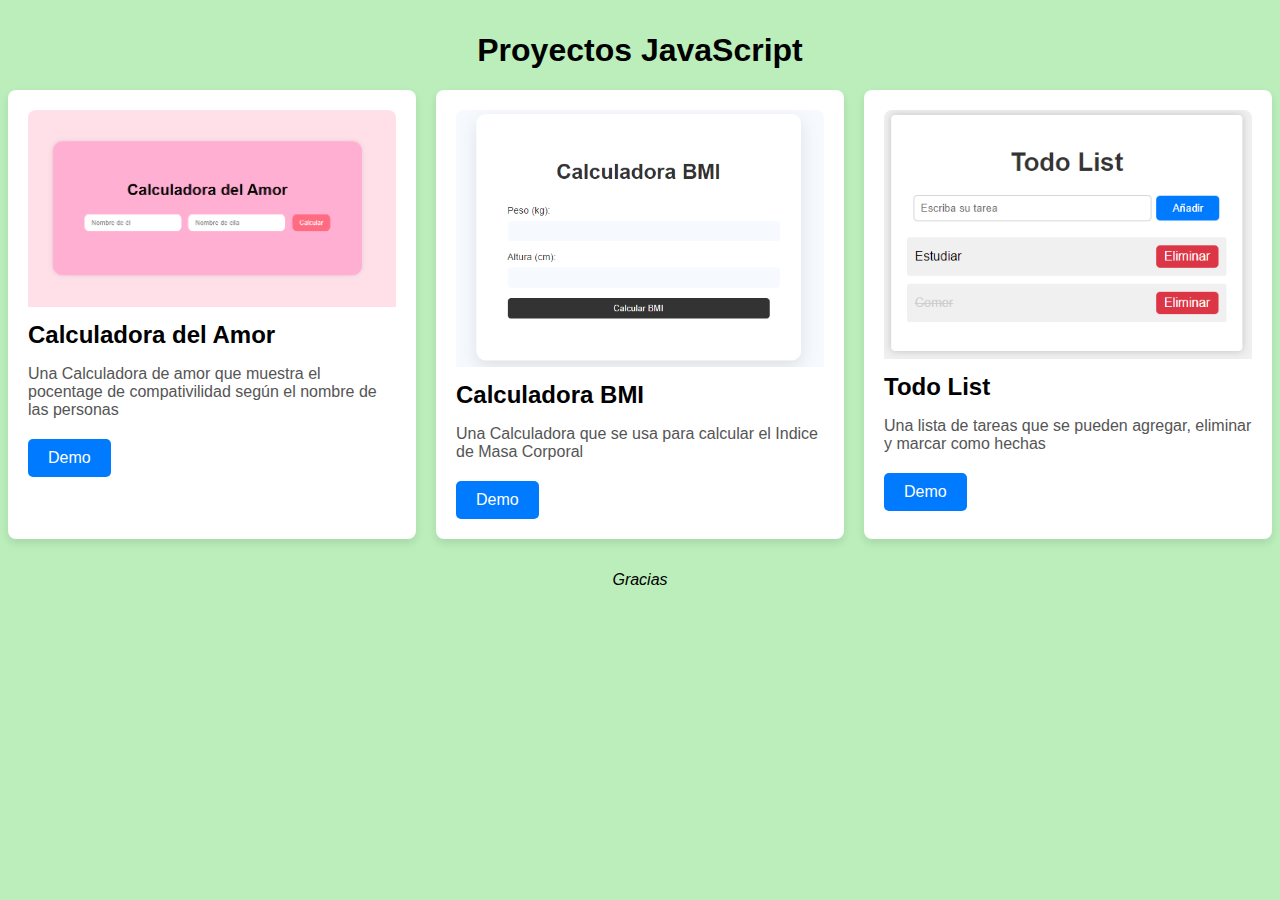
==== index.html @ 15b75ae2 "Agregar proyecto Todo List" ====
<!DOCTYPE html>
<html lang="es">
  <head>
    <meta charset="UTF-8" />
    <meta name="viewport" content="width=device-width, initial-scale=1.0" />
    <title>Proyectos JavaScript</title>
    <link rel="stylesheet" href="style.css" />
  </head>
  <body>
    <main>
      <h1 class="titulo">Proyectos JavaScript</h1>
      <section class="proyectos">
        <article class="tarjeta">
          <img src="assets/01.png" alt="Imagen proyecto" />
          <h2>Calculadora del Amor</h2>
          <p>
            Una Calculadora de amor que muestra el pocentage de compativilidad
            según el nombre de las personas
          </p>
          <a href="01-CalculadoraDelAmor/index.html" class="boton">Demo</a>
        </article>
        <article class="tarjeta">
          <img src="assets/02.png" alt="Imagen proyecto" />
          <h2>Calculadora BMI</h2>
          <p>
            Una Calculadora que se usa para calcular el Indice de Masa Corporal
          </p>
          <a href="02-CalculadoraBMI/index.html" class="boton">Demo</a>
        </article>
        <article class="tarjeta">
          <img src="assets/03.png" alt="Imagen proyecto" />
          <h2>Todo List</h2>
          <p>
            Una lista de tareas que se pueden agregar, eliminar y marcar como
            hechas
          </p>
          <a href="03-TodoList/index.html" class="boton">Demo</a>
        </article>
      </section>
    </main>
    <footer>Gracias</footer>
  </body>
</html>
---- style.css ----
body {
    background-color: rgb(187, 238, 187);
    color: rgb(0, 0, 0);
    font-family: 'Roboto', sans-serif;
}

.titulo {
    text-align: center;
    font-size: 2em;
    margin-top: 1em;
}

.proyectos {
    display: flex;
    flex-wrap: wrap;
    gap: 20px;
}
  
.tarjeta {
    flex: 1 1 300px;
    background-color: #fff;
    border-radius: 8px;
    box-shadow: 0 4px 8px rgba(0, 0, 0, 0.1);
    padding: 20px;
}
  
.tarjeta img {
    width: 100%;
    border-radius: 8px 8px 0 0;
}
  
.tarjeta h2 {
    font-size: 24px;
    margin: 10px 0;
}
  
.tarjeta p {
    font-size: 16px;
    color: #555;
    margin-bottom: 20px;
}
  
.tarjeta .boton {
    display: inline-block;
    background-color: #007bff;
    color: #fff;
    padding: 10px 20px;
    border-radius: 5px;
    text-decoration: none;
}
  
.tarjeta .boton:hover {
    background-color: #0056b3;
}
  

footer {
    text-align: center;
    margin-top: 2em;
    font-style: italic;
}
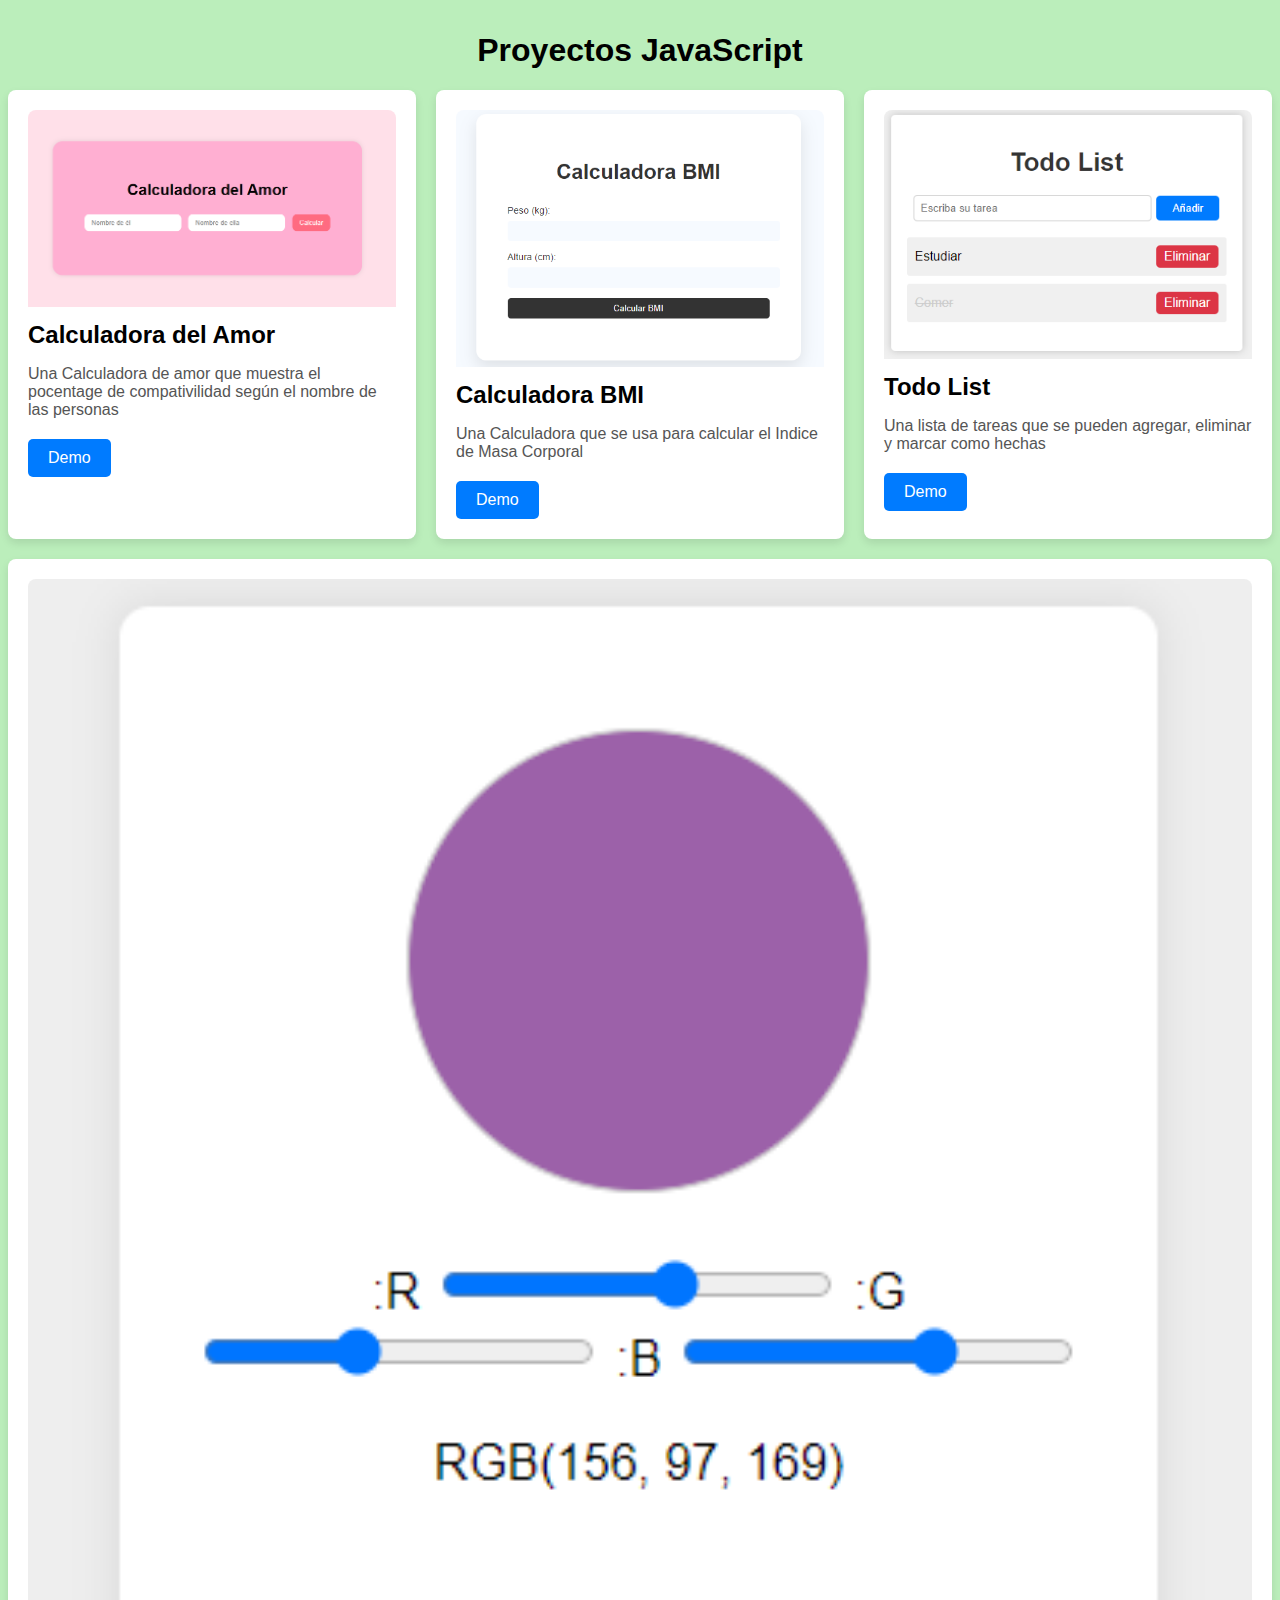
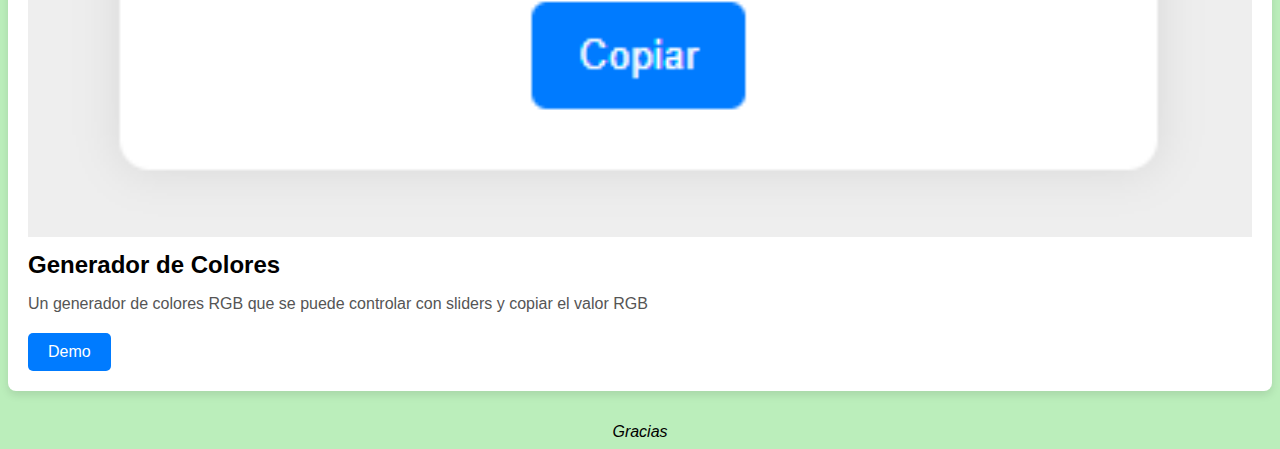
==== commit 37e513c9: "Agrego proyecto generador de colores RGB" ====
--- a/index.html
+++ b/index.html
@@ -36,6 +36,15 @@
           </p>
           <a href="03-TodoList/index.html" class="boton">Demo</a>
         </article>
+        <article class="tarjeta">
+          <img src="assets/04.png" alt="Imagen proyecto" />
+          <h2>Generador de Colores</h2>
+          <p>
+            Un generador de colores RGB que se puede controlar con sliders y
+            copiar el valor RGB
+          </p>
+          <a href="04-GeneradorColores/index.html" class="boton">Demo</a>
+        </article>
       </section>
     </main>
     <footer>Gracias</footer>
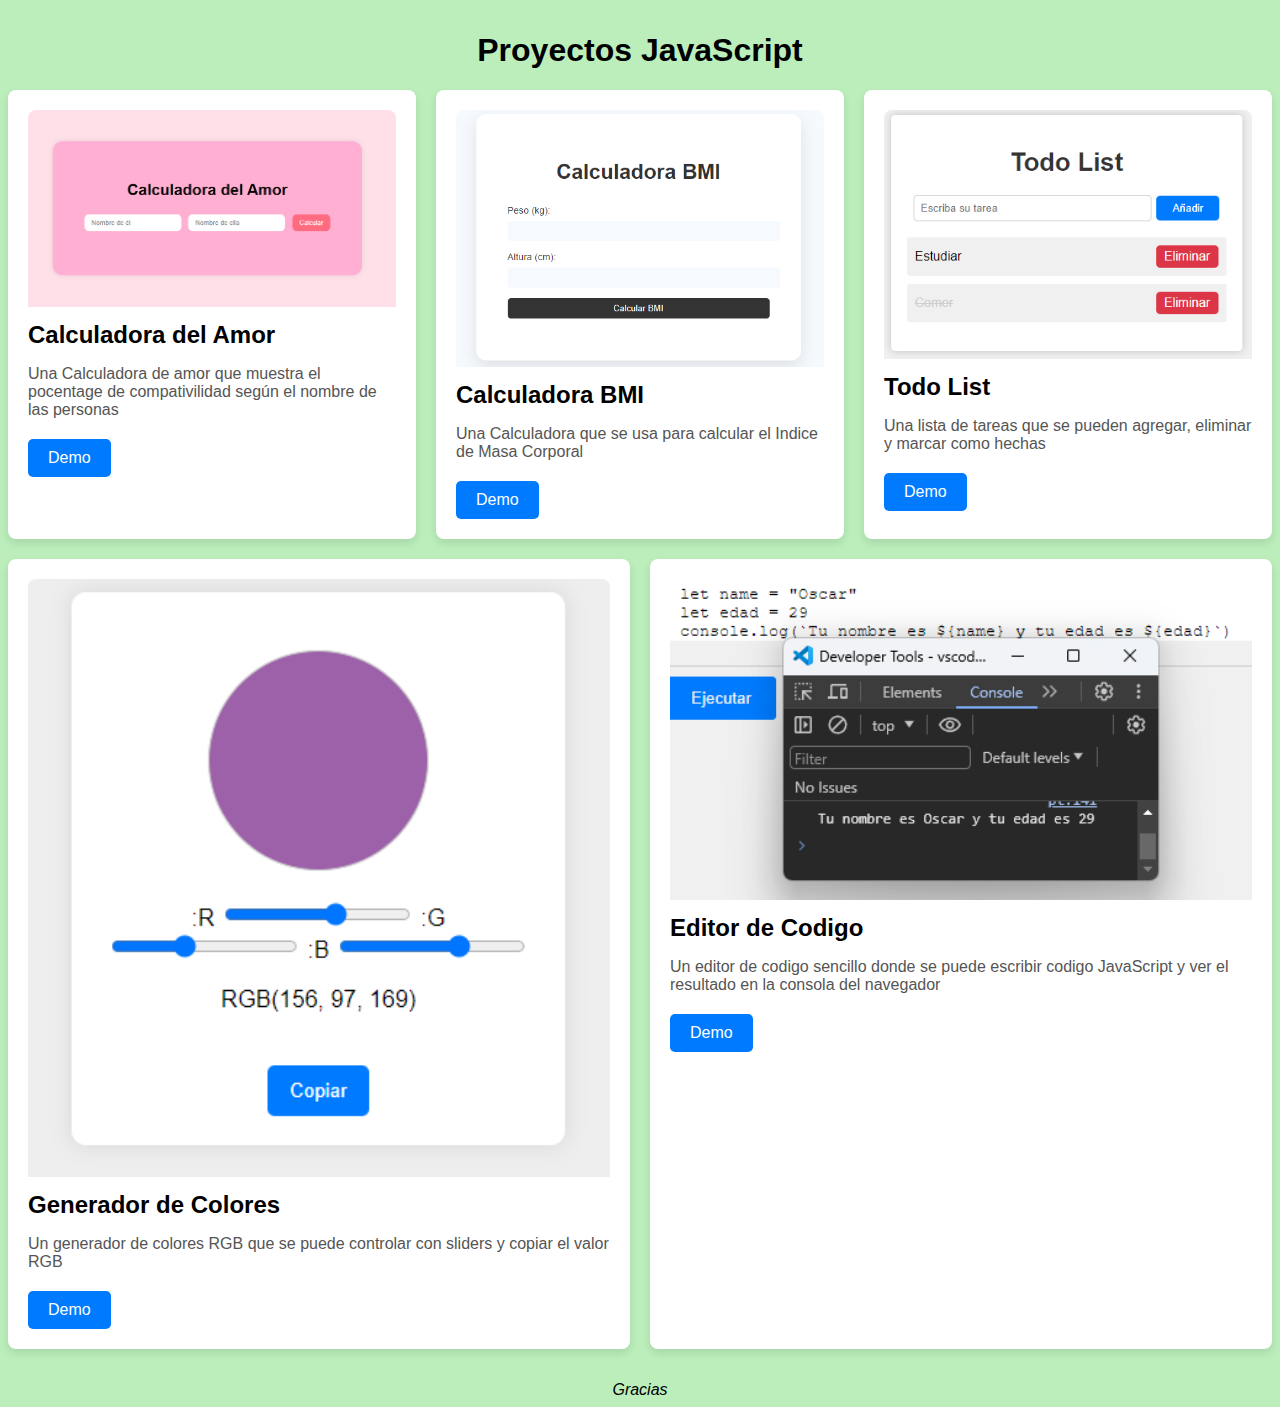
==== commit 3c507a6c: "Agrego proyecto Editor de Codigo JavaScript Sencillo" ====
--- a/index.html
+++ b/index.html
@@ -45,6 +45,15 @@
           </p>
           <a href="04-GeneradorColores/index.html" class="boton">Demo</a>
         </article>
+        <article class="tarjeta">
+          <img src="assets/05.png" alt="Imagen proyecto" />
+          <h2>Editor de Codigo</h2>
+          <p>
+            Un editor de codigo sencillo donde se puede escribir codigo
+            JavaScript y ver el resultado en la consola del navegador
+          </p>
+          <a href="05-EditorCodigo/index.html" class="boton">Demo</a>
+        </article>
       </section>
     </main>
     <footer>Gracias</footer>
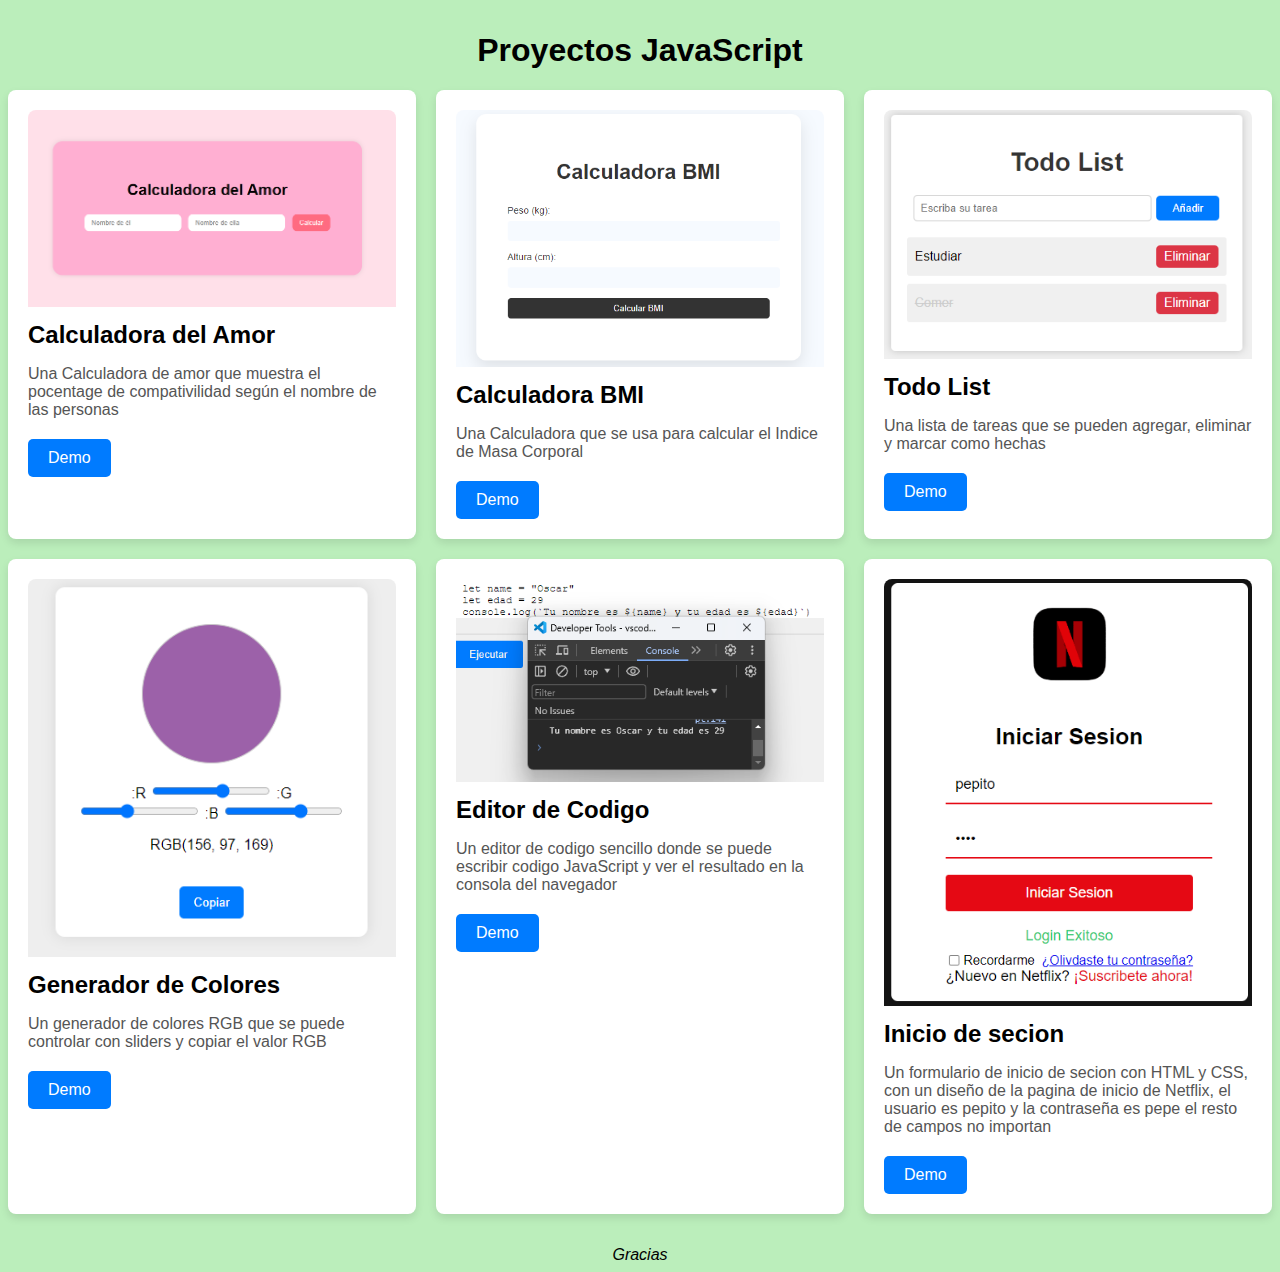
==== commit 99ffe76c: "Agrego formulario de inicio de sesión en Netflix" ====
--- a/index.html
+++ b/index.html
@@ -54,6 +54,16 @@
           </p>
           <a href="05-EditorCodigo/index.html" class="boton">Demo</a>
         </article>
+        <article class="tarjeta">
+          <img src="assets/06.png" alt="Imagen proyecto" />
+          <h2>Inicio de secion</h2>
+          <p>
+            Un formulario de inicio de secion con HTML y CSS, con un diseño de
+            la pagina de inicio de Netflix, el usuario es pepito y la contraseña
+            es pepe el resto de campos no importan
+          </p>
+          <a href="/06-FormularioNetflix/index.html" class="boton">Demo</a>
+        </article>
       </section>
     </main>
     <footer>Gracias</footer>
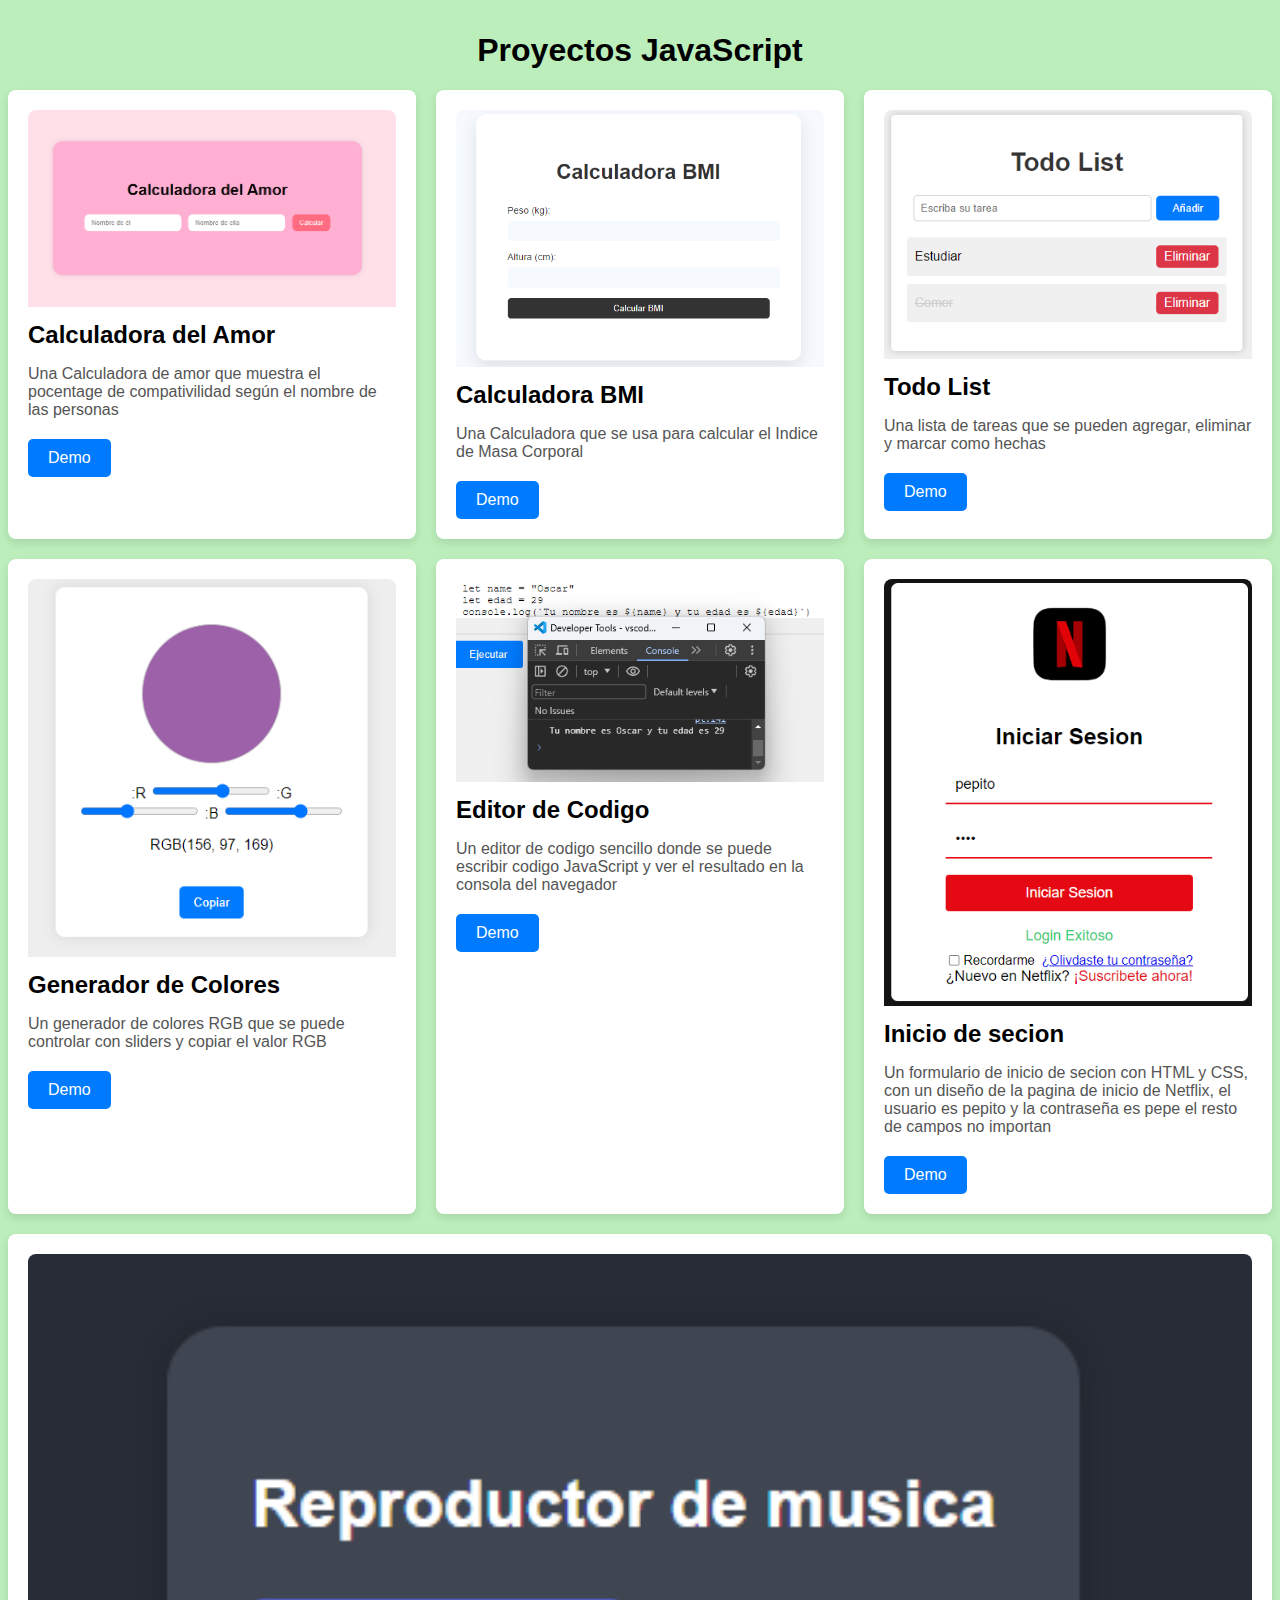
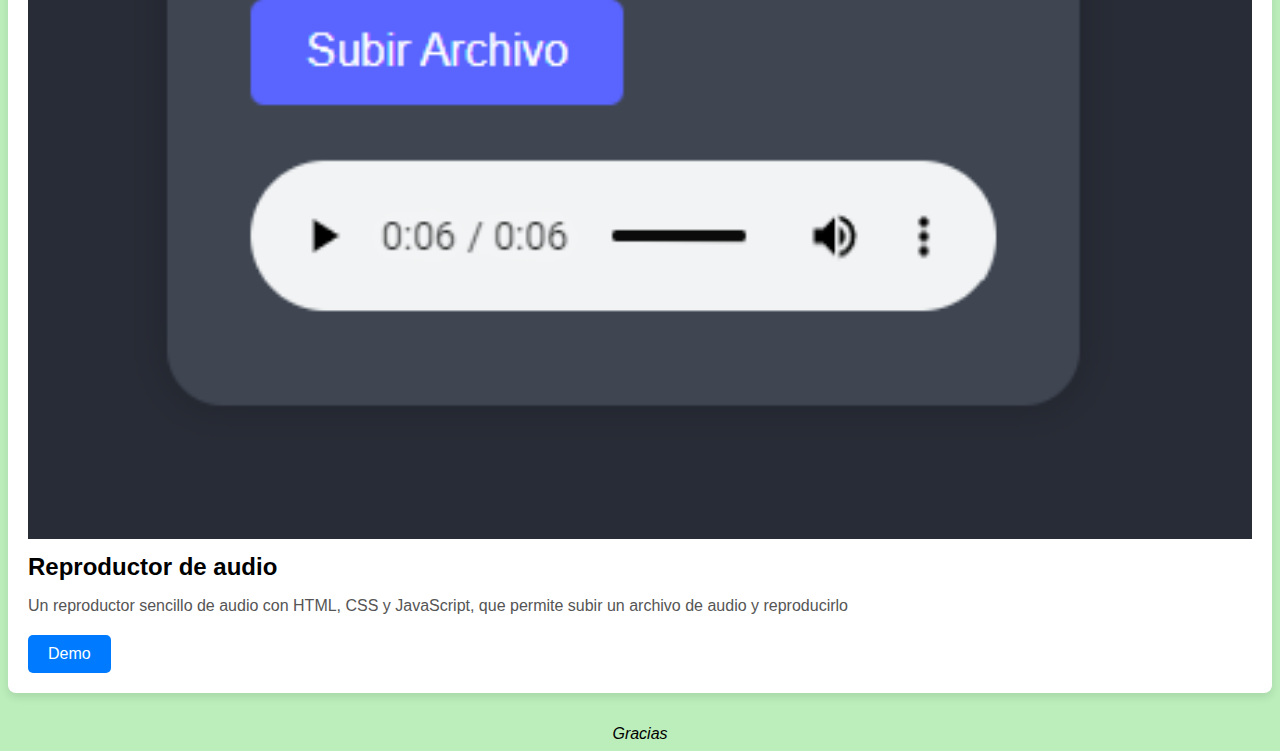
==== commit df4d80d2: "Agrego proyecto de un reproductor de audio" ====
--- a/index.html
+++ b/index.html
@@ -62,7 +62,16 @@
             la pagina de inicio de Netflix, el usuario es pepito y la contraseña
             es pepe el resto de campos no importan
           </p>
-          <a href="/06-FormularioNetflix/index.html" class="boton">Demo</a>
+          <a href="06-FormularioNetflix/index.html" class="boton">Demo</a>
+        </article>
+        <article class="tarjeta">
+          <img src="assets/07.png" alt="Imagen proyecto" />
+          <h2>Reproductor de audio</h2>
+          <p>
+            Un reproductor sencillo de audio con HTML, CSS y JavaScript, que
+            permite subir un archivo de audio y reproducirlo
+          </p>
+          <a href="07-ReproductoMusica/index.html" class="boton">Demo</a>
         </article>
       </section>
     </main>
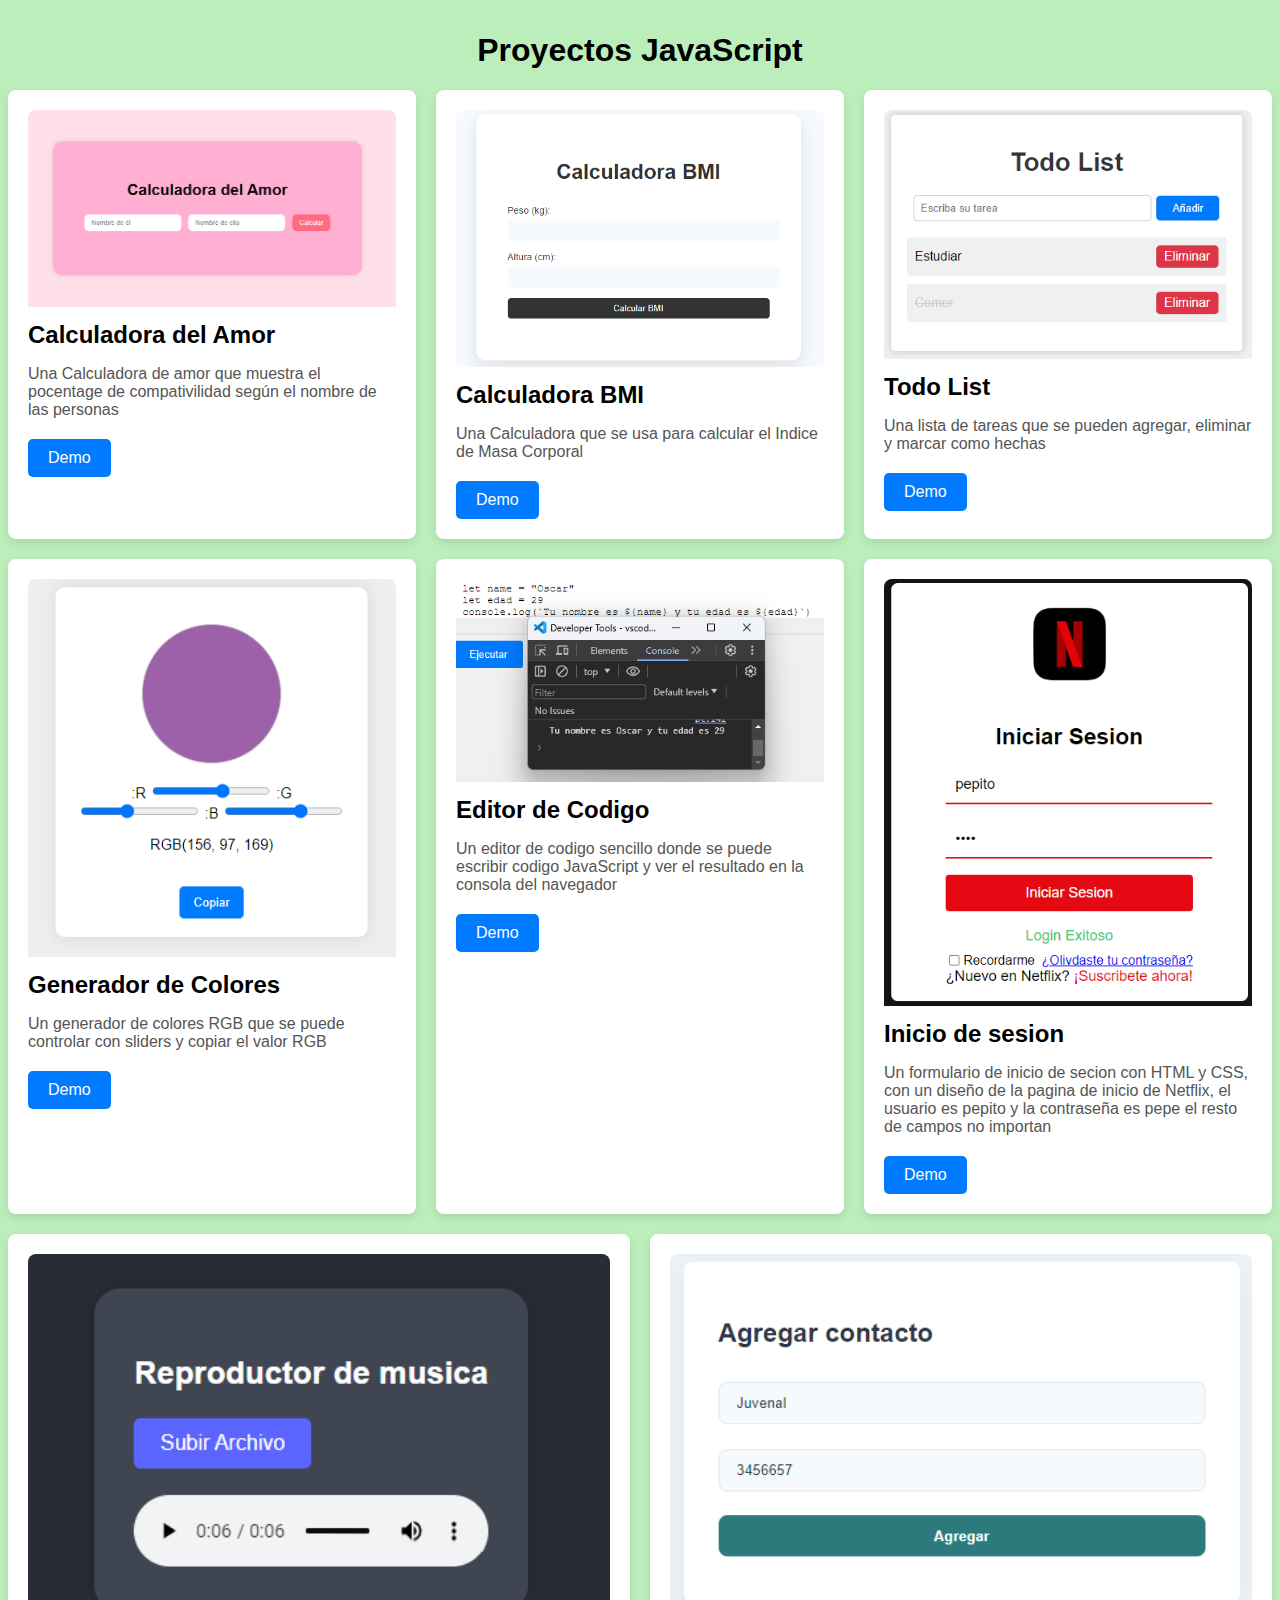
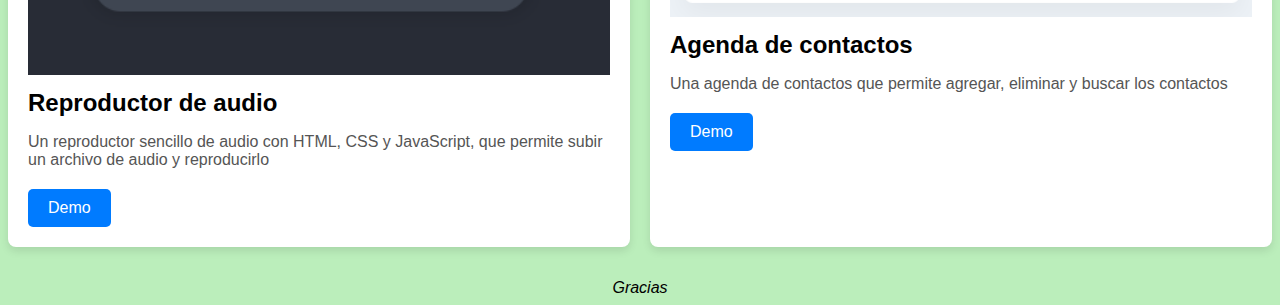
==== commit 4e693deb: "Corregir errores ortográficos y agregar proyecto de agenda de contactos" ====
--- a/index.html
+++ b/index.html
@@ -56,7 +56,7 @@
         </article>
         <article class="tarjeta">
           <img src="assets/06.png" alt="Imagen proyecto" />
-          <h2>Inicio de secion</h2>
+          <h2>Inicio de sesion</h2>
           <p>
             Un formulario de inicio de secion con HTML y CSS, con un diseño de
             la pagina de inicio de Netflix, el usuario es pepito y la contraseña
@@ -73,6 +73,15 @@
           </p>
           <a href="07-ReproductoMusica/index.html" class="boton">Demo</a>
         </article>
+        <article class="tarjeta">
+          <img src="assets/08.png" alt="Imagen proyecto" />
+          <h2>Agenda de contactos</h2>
+          <p>
+            Una agenda de contactos que permite agregar, eliminar y buscar los
+            contactos
+          </p>
+          <a href="08-AgendaContactos/index.html" class="boton">Demo</a>
+        </article>
       </section>
     </main>
     <footer>Gracias</footer>
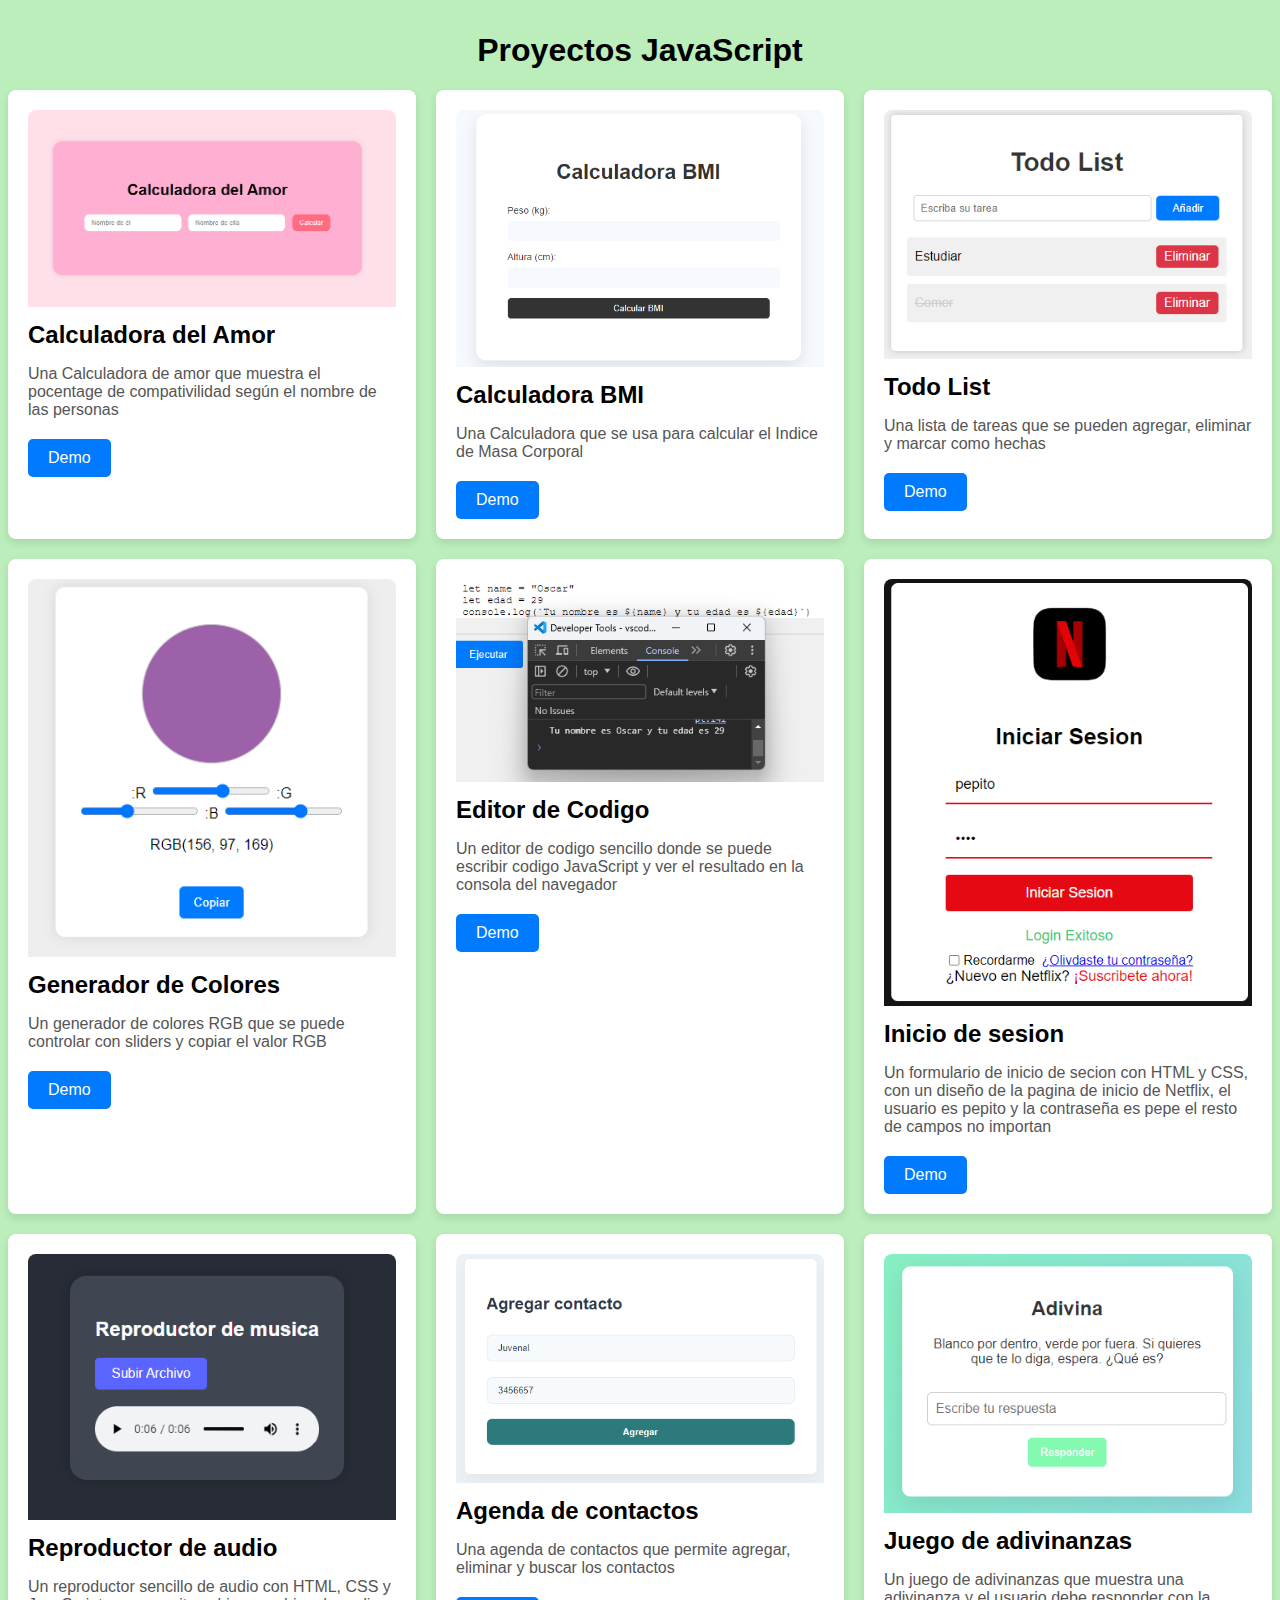
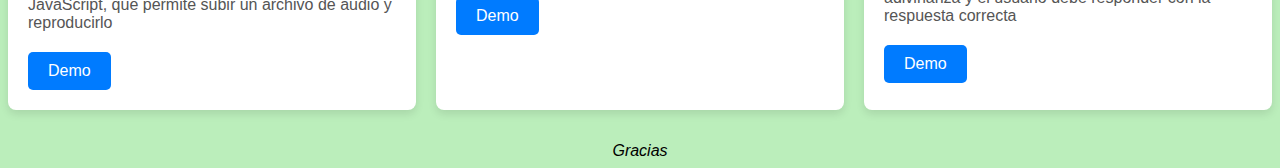
==== commit 4cc1aaa8: "Agregar tarjeta de juego de adivinanzas" ====
--- a/index.html
+++ b/index.html
@@ -82,6 +82,15 @@
           </p>
           <a href="08-AgendaContactos/index.html" class="boton">Demo</a>
         </article>
+        <article class="tarjeta">
+          <img src="assets/09.png" alt="Imagen proyecto" />
+          <h2>Juego de adivinanzas</h2>
+          <p>
+            Un juego de adivinanzas que muestra una adivinanza y el usuario debe
+            responder con la respuesta correcta
+          </p>
+          <a href="09-JuegoAdivinanzas/index.html" class="boton">Demo</a>
+        </article>
       </section>
     </main>
     <footer>Gracias</footer>
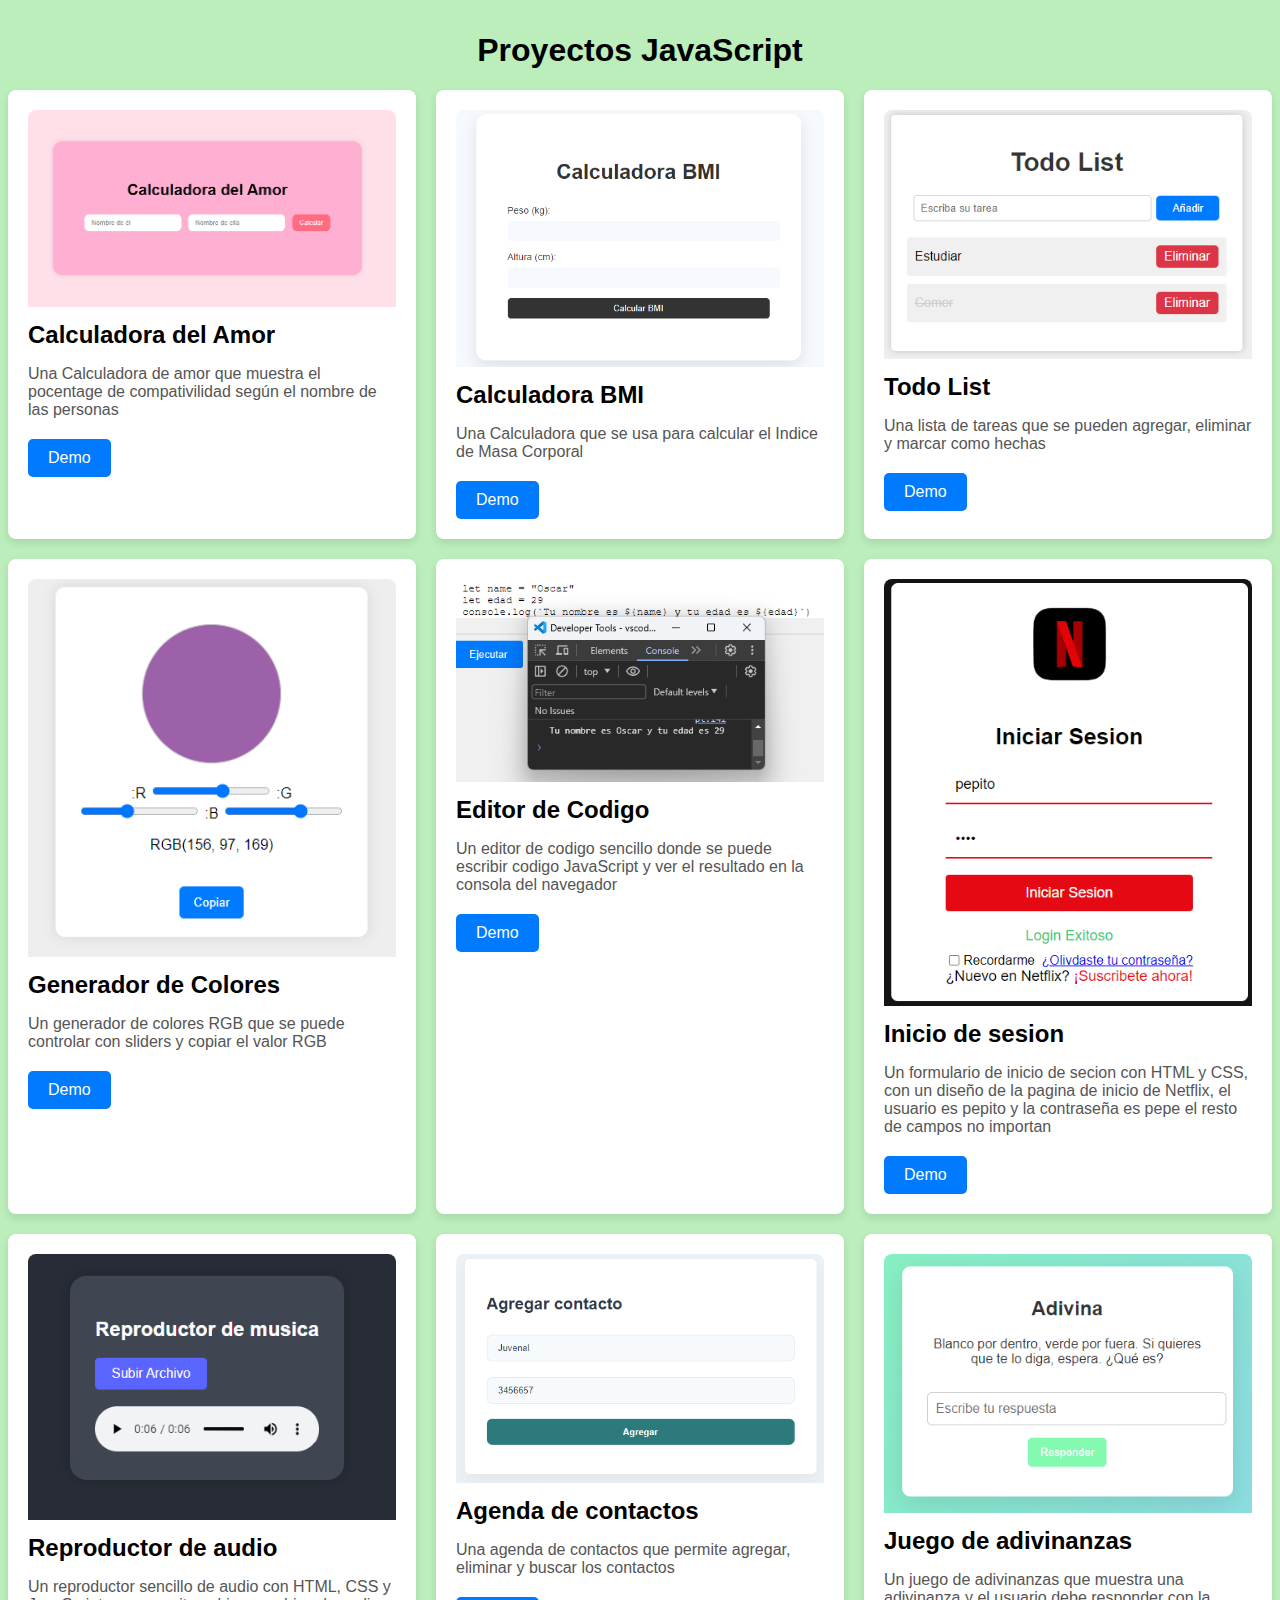
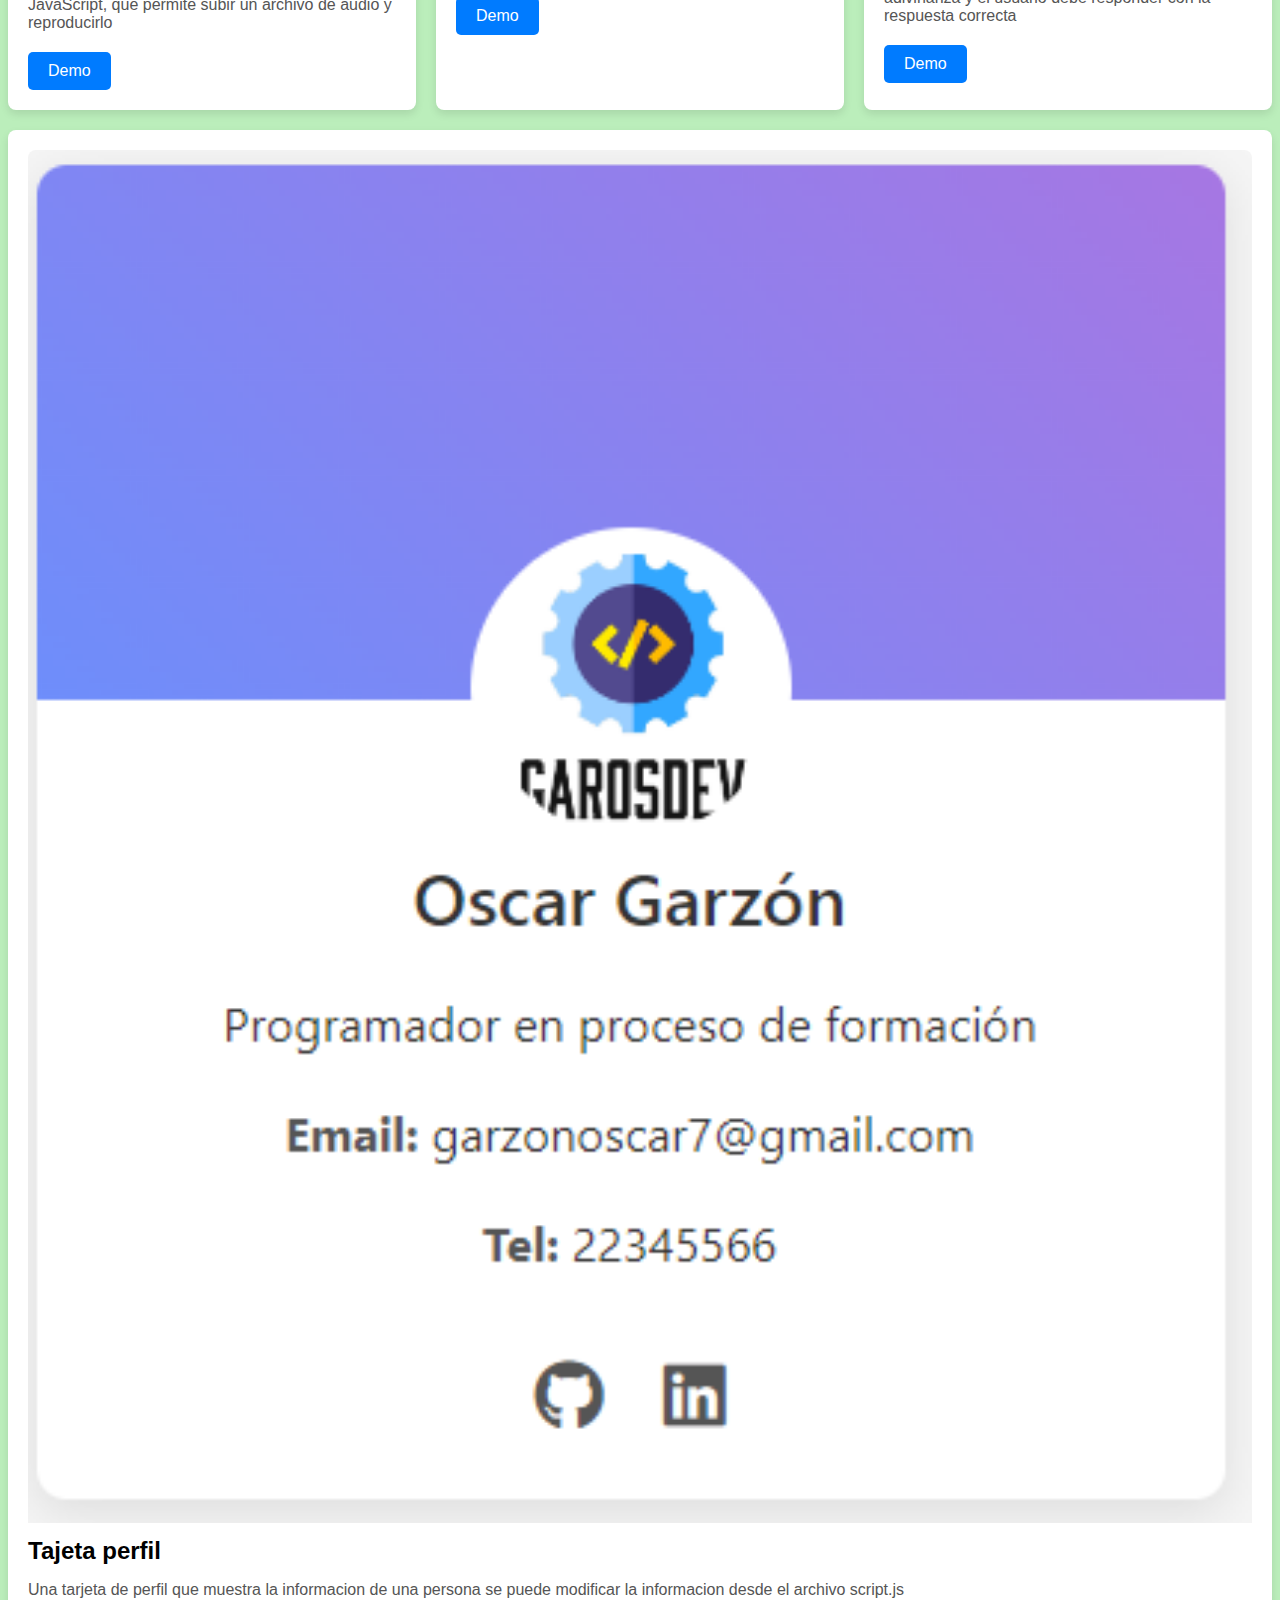
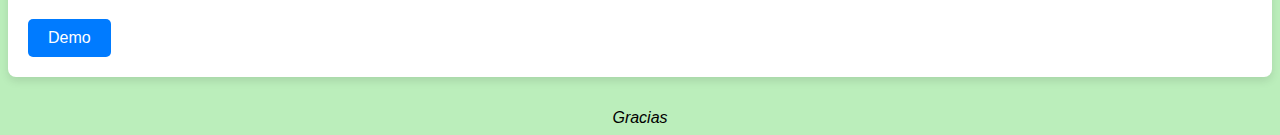
==== commit f1a6732a: "Agregar tarjeta de perfil con información personal" ====
--- a/index.html
+++ b/index.html
@@ -91,6 +91,15 @@
           </p>
           <a href="09-JuegoAdivinanzas/index.html" class="boton">Demo</a>
         </article>
+        <article class="tarjeta">
+          <img src="assets/10.png" alt="Imagen proyecto" />
+          <h2>Tajeta perfil</h2>
+          <p>
+            Una tarjeta de perfil que muestra la informacion de una persona se
+            puede modificar la informacion desde el archivo script.js
+          </p>
+          <a href="10-Perfil/index.html" class="boton">Demo</a>
+        </article>
       </section>
     </main>
     <footer>Gracias</footer>
